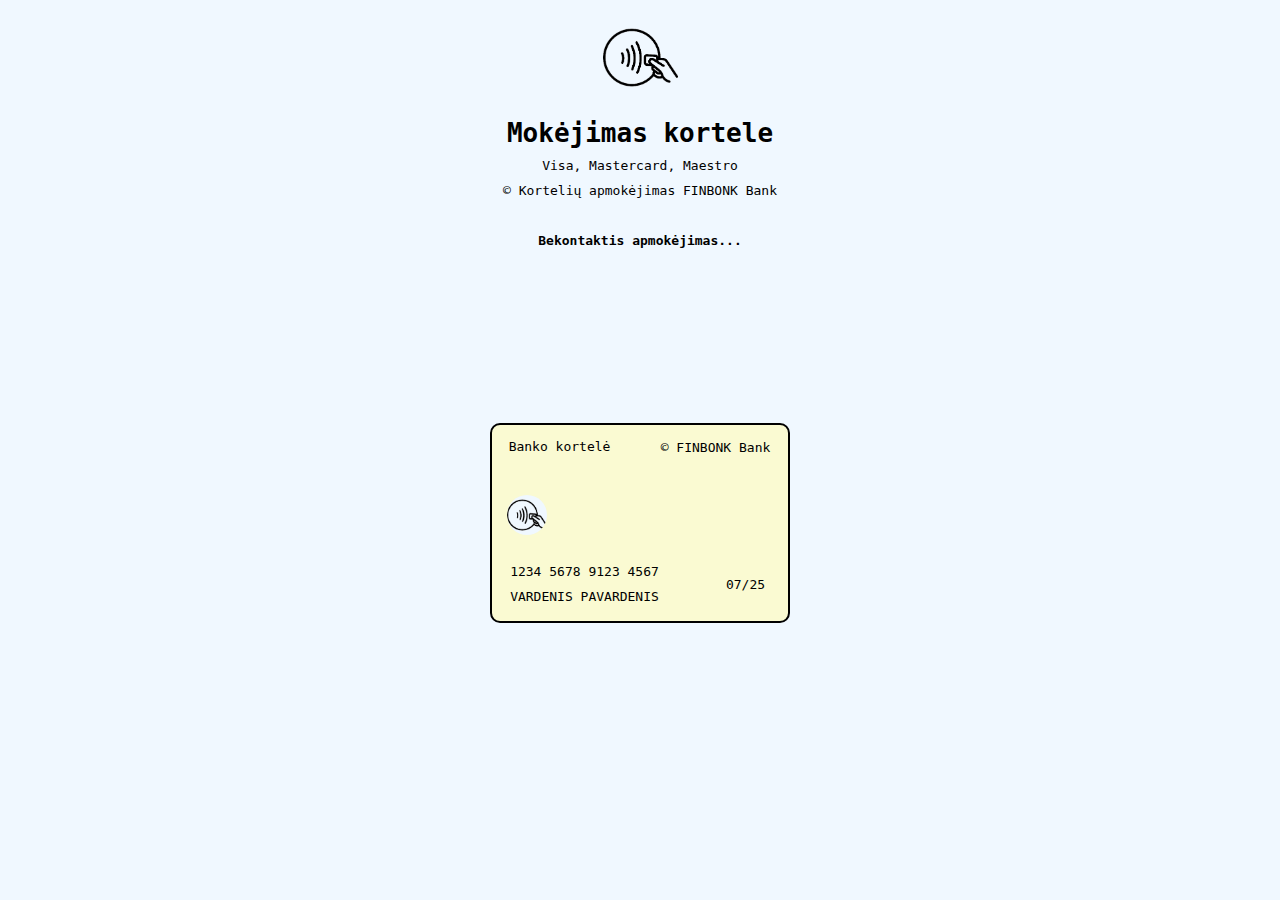
==== bekontaktis.html @ 65483f90 "Add files via upload" ====
<!DOCTYPE html>
<html lang="en">
<head>
    <meta charset="UTF-8">
    <meta name="viewport" content="width=device-width, initial-scale=1.0">
    <title>Mokėjimas kortele</title>
    <link rel="stylesheet" href="style.css" type="text/css">
</head>
<body style="overflow: hidden;">
    <style>
        @keyframes pasukti{
            0%{
                transform: rotate(0);
            }
            100%{
                transform: rotate(-90deg);
            }
        }
        @keyframes opacity{
            0%{
                opacity: 1;
            }
            100%{
                opacity: 1;
            }
        }
        .loader{
    width: 45px;
    height: 45px;
    border-radius: 100%;
    border: 5px solid darkgray;
    border-top: 5px solid black;
    border-bottom: 5px solid black;
    border-left: 5px solid lightgray;
    border-right: 5px solid lightgray;
    animation-name: sukasi, opacity;
    animation-duration: 1s;
    animation-timing-function: ease-in-out;
    animation-iteration-count: infinite;
    animation-delay: 0s, 2.5s;
    position: absolute; 
    top: -90px; 
    right: 68px;
    opacity: 0;
}
@keyframes sukasi{
    0%{
        transform: rotate(0deg);
    }
    100%{
        transform: rotate(360deg);
    }
}
    </style>
    <div id="ok" style="display: none; opacity: 0; transition: 0.3s; justify-content: center; align-items: center; width: 100%; height: 100%; position: absolute; animation: none; border: none; z-index: 20; bottom: 0; top: 0; left: 0; right: 0; background-color: aliceblue;"><div style="width: 100px; height: 100px; border-radius: 100%; border: 2px solid green; background-color: darkseagreen; display: flex; justify-content: center; align-items: center; margin: 10px auto; font-size: 30px; ">ok</div></div>
    <img src="kortele.png" alt="" style="width: 75px;">
    <h1>Mokėjimas kortele</h1>
    <p>Visa, Mastercard, Maestro</p>
    <p>&copy; Kortelių apmokėjimas FINBONK Bank</p>
    <b><p>Bekontaktis apmokėjimas...</p></b>
    <a href="pin.html" style="color: black; text-decoration: none;"><div class="div" style="background-color: lightgoldenrodyellow; position: relative; border-radius: 10px; animation-name: pasukti; transform: rotate(-90deg); animation-iteration-count: 1;"><p style="transform: rotate(90deg); position: absolute; right: -40px; top: 50px;">Banko kortelė</p><p style="transform: rotate(90deg); position: absolute; top: 75px; left: -60px;">VARDENIS PAVARDENIS</p><p style="transform: rotate(90deg); position: absolute; top: 75px; left: -35px;">1234 5678 9123 4567</p><p style="transform: rotate(90deg); position: absolute; right: -43px; bottom: 55px;">&copy; FINBONK Bank</p><p style="transform: rotate(90deg); position: absolute; left: 7px; bottom: 25px;">07/25</p><img src="kortele.png" alt="" style="width: 40px; border-radius: 100%; transform: rotate(90deg); position: absolute; top: 5px; right: 60px;"><div class="loader" id="loader"></div></div></a>
    <div style="width: 100%; height: 20px; position: absolute; bottom: -100px; left: 0; right: 0; display: flex; justify-content: center; align-items: center; border: none; animation: none;" id="divukas"><div style="width: 50px; height: 20px; background-color: greenyellow; border: none; animation-name: opacity; opacity: 0; animation-duration: 0.5s; animation-timing-function: linear; animation-delay: 1.1s;"></div><div style="width: 50px; height: 20px; background-color: greenyellow; border: none; animation-name: opacity; opacity: 0; animation-duration: 0.5s; animation-timing-function: linear; animation-delay: 1.4s;"></div><div style="width: 50px; height: 20px; background-color: greenyellow; border: none; animation-name: opacity; opacity: 0; animation-duration: 0.5s; animation-timing-function: linear; animation-delay: 1.7s;"></div><div style="width: 50px; height: 20px; background-color: greenyellow; border: none; animation-name: opacity; opacity: 0; animation-duration: 0.5s; animation-timing-function: linear; animation-delay: 2.0s;"></div></div>
    <script>
        setTimeout(() => {
            document.getElementById("divukas").style.display = "none";
        }, 5000);
        setTimeout(() => {
            document.getElementById("loader").style.display = "none";
        }, 5000);
        setTimeout(() => {
            document.getElementById("ok").style.opacity = "1";
        }, 4900);
        setTimeout(() => {
            document.getElementById("ok").style.display = "flex";
        }, 4800);
        setTimeout(() => {
            location.replace("pavyko.html");
        }, 8000);
    </script>
</body>
</html>
---- style.css ----
*{
    margin: 0;
    padding: 0;
    box-sizing: border-box;
    margin: 10px;
}
body{
    background-color: aliceblue;
    font-family: monospace;
    text-align: center;
    margin: 0;
}
div{
    width: 200px;
    height: 300px;
    border: 2px solid black;
    margin: 100px auto;
    animation-name: kortele;
    animation-duration: .9s;
    animation-iteration-count: infinite;
}
@keyframes kortele{
    0%{
        margin: 100px auto;
    }
    50%{
        margin: 10px auto;
    }
    99%{
        margin: 10px auto;
    }
    100%{
        margin: 100px auto;
    }
}
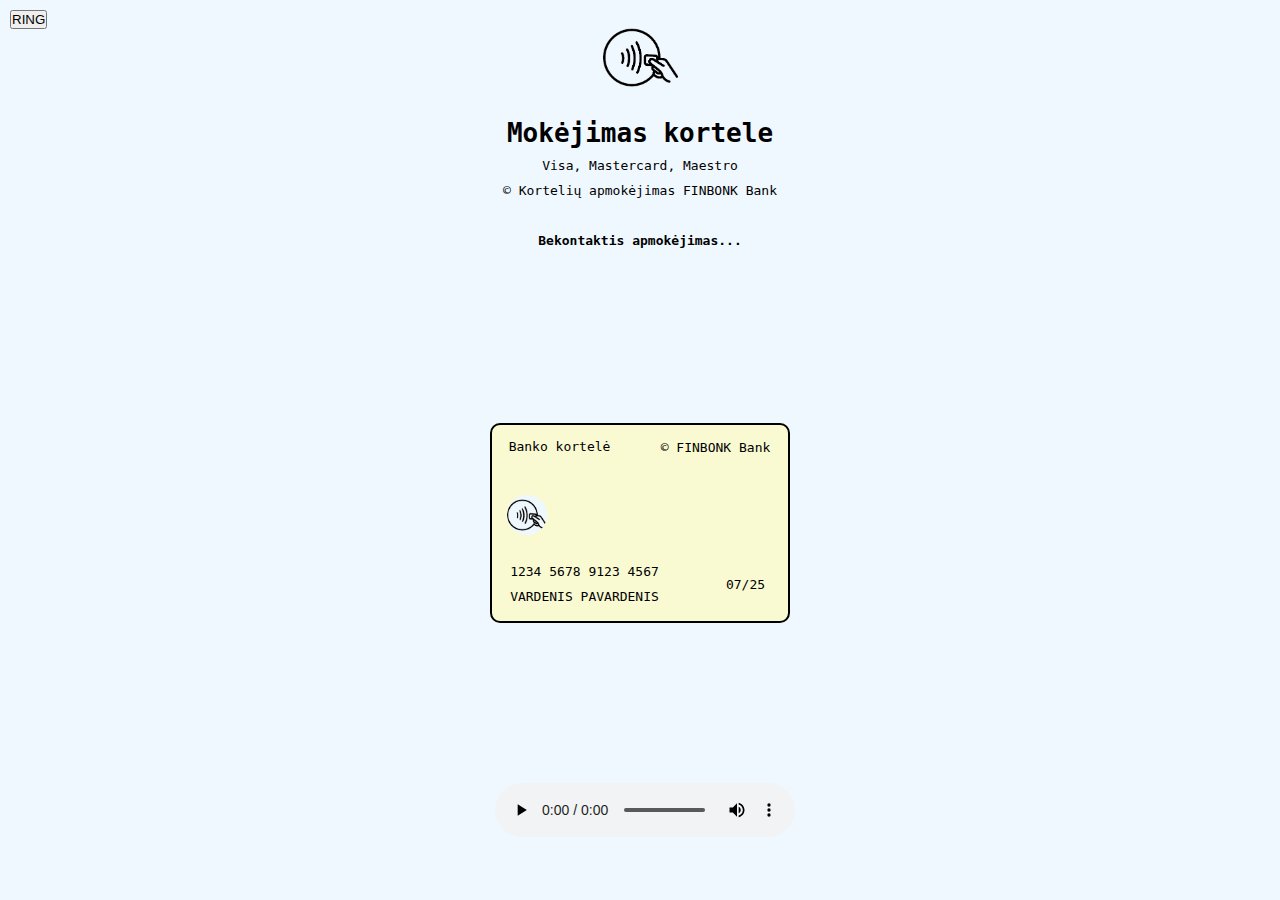
==== commit c1bd68b2: "Add files via upload" ====
--- a/bekontaktis.html
+++ b/bekontaktis.html
@@ -59,8 +59,16 @@
     <p>&copy; Kortelių apmokėjimas FINBONK Bank</p>
     <b><p>Bekontaktis apmokėjimas...</p></b>
     <a href="pin.html" style="color: black; text-decoration: none;"><div class="div" style="background-color: lightgoldenrodyellow; position: relative; border-radius: 10px; animation-name: pasukti; transform: rotate(-90deg); animation-iteration-count: 1;"><p style="transform: rotate(90deg); position: absolute; right: -40px; top: 50px;">Banko kortelė</p><p style="transform: rotate(90deg); position: absolute; top: 75px; left: -60px;">VARDENIS PAVARDENIS</p><p style="transform: rotate(90deg); position: absolute; top: 75px; left: -35px;">1234 5678 9123 4567</p><p style="transform: rotate(90deg); position: absolute; right: -43px; bottom: 55px;">&copy; FINBONK Bank</p><p style="transform: rotate(90deg); position: absolute; left: 7px; bottom: 25px;">07/25</p><img src="kortele.png" alt="" style="width: 40px; border-radius: 100%; transform: rotate(90deg); position: absolute; top: 5px; right: 60px;"><div class="loader" id="loader"></div></div></a>
-    <div style="width: 100%; height: 20px; position: absolute; bottom: -100px; left: 0; right: 0; display: flex; justify-content: center; align-items: center; border: none; animation: none;" id="divukas"><div style="width: 50px; height: 20px; background-color: greenyellow; border: none; animation-name: opacity; opacity: 0; animation-duration: 0.5s; animation-timing-function: linear; animation-delay: 1.1s;"></div><div style="width: 50px; height: 20px; background-color: greenyellow; border: none; animation-name: opacity; opacity: 0; animation-duration: 0.5s; animation-timing-function: linear; animation-delay: 1.4s;"></div><div style="width: 50px; height: 20px; background-color: greenyellow; border: none; animation-name: opacity; opacity: 0; animation-duration: 0.5s; animation-timing-function: linear; animation-delay: 1.7s;"></div><div style="width: 50px; height: 20px; background-color: greenyellow; border: none; animation-name: opacity; opacity: 0; animation-duration: 0.5s; animation-timing-function: linear; animation-delay: 2.0s;"></div></div>
+    <div style="width: 100%; height: 20px; position: absolute; bottom: 0; left: 0; right: 0; display: flex; justify-content: center; align-items: center; border: none; animation: none;" id="divukas"><div style="width: 50px; height: 20px; background-color: greenyellow; border: none; animation-name: opacity; opacity: 0; animation-duration: 0.5s; animation-timing-function: linear; animation-delay: 1.1s;"></div><div style="width: 50px; height: 20px; background-color: greenyellow; border: none; animation-name: opacity; opacity: 0; animation-duration: 0.5s; animation-timing-function: linear; animation-delay: 1.4s;"></div><div style="width: 50px; height: 20px; background-color: greenyellow; border: none; animation-name: opacity; opacity: 0; animation-duration: 0.5s; animation-timing-function: linear; animation-delay: 1.7s;"></div><div style="width: 50px; height: 20px; background-color: greenyellow; border: none; animation-name: opacity; opacity: 0; animation-duration: 0.5s; animation-timing-function: linear; animation-delay: 2.0s;"></div></div>
+    <audio id="sound1" src="beep.wav" preload="auto"></audio>
+    <button onclick="document.getElementById('sound1').play();" style="position: absolute; top: 0; left: 0; z-index: 25;">RING</button>
+    <audio controls autoplay>
+        <source src="beep.wav" type="audio/wav">
+      </audio>
     <script>
+        setTimeout(() => {
+            document.getElementById("sound1").autoplay;
+        }, 5000);
         setTimeout(() => {
             document.getElementById("divukas").style.display = "none";
         }, 5000);
@@ -73,9 +81,9 @@
         setTimeout(() => {
             document.getElementById("ok").style.display = "flex";
         }, 4800);
-        setTimeout(() => {
-            location.replace("pavyko.html");
-        }, 8000);
+        // setTimeout(() => {
+        //     location.replace("pavyko.html");
+        // }, 8000);
     </script>
 </body>
 </html>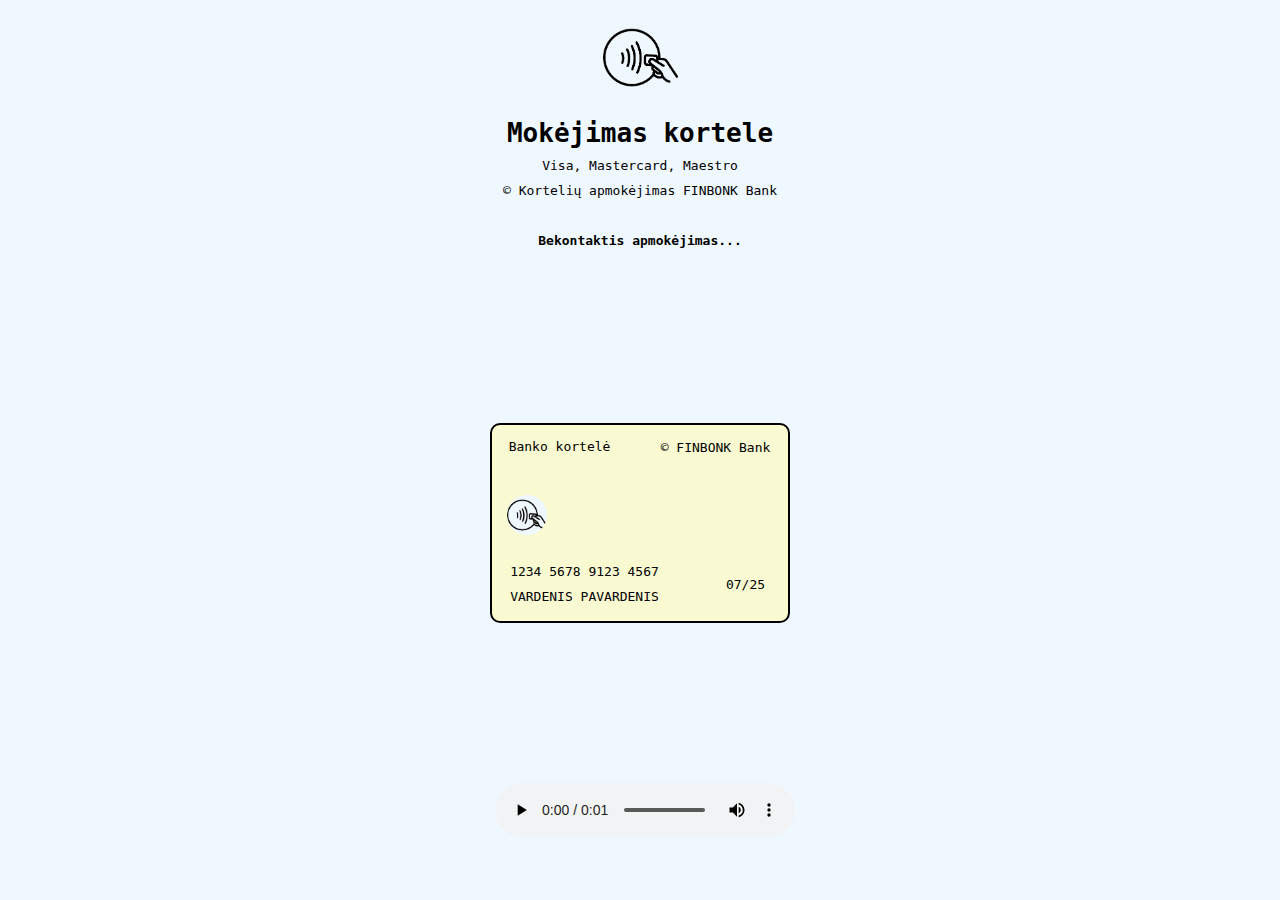
==== commit 4f5e690a: "Add files via upload" ====
--- a/bekontaktis.html
+++ b/bekontaktis.html
@@ -59,16 +59,11 @@
     <p>&copy; Kortelių apmokėjimas FINBONK Bank</p>
     <b><p>Bekontaktis apmokėjimas...</p></b>
     <a href="pin.html" style="color: black; text-decoration: none;"><div class="div" style="background-color: lightgoldenrodyellow; position: relative; border-radius: 10px; animation-name: pasukti; transform: rotate(-90deg); animation-iteration-count: 1;"><p style="transform: rotate(90deg); position: absolute; right: -40px; top: 50px;">Banko kortelė</p><p style="transform: rotate(90deg); position: absolute; top: 75px; left: -60px;">VARDENIS PAVARDENIS</p><p style="transform: rotate(90deg); position: absolute; top: 75px; left: -35px;">1234 5678 9123 4567</p><p style="transform: rotate(90deg); position: absolute; right: -43px; bottom: 55px;">&copy; FINBONK Bank</p><p style="transform: rotate(90deg); position: absolute; left: 7px; bottom: 25px;">07/25</p><img src="kortele.png" alt="" style="width: 40px; border-radius: 100%; transform: rotate(90deg); position: absolute; top: 5px; right: 60px;"><div class="loader" id="loader"></div></div></a>
-    <div style="width: 100%; height: 20px; position: absolute; bottom: 0; left: 0; right: 0; display: flex; justify-content: center; align-items: center; border: none; animation: none;" id="divukas"><div style="width: 50px; height: 20px; background-color: greenyellow; border: none; animation-name: opacity; opacity: 0; animation-duration: 0.5s; animation-timing-function: linear; animation-delay: 1.1s;"></div><div style="width: 50px; height: 20px; background-color: greenyellow; border: none; animation-name: opacity; opacity: 0; animation-duration: 0.5s; animation-timing-function: linear; animation-delay: 1.4s;"></div><div style="width: 50px; height: 20px; background-color: greenyellow; border: none; animation-name: opacity; opacity: 0; animation-duration: 0.5s; animation-timing-function: linear; animation-delay: 1.7s;"></div><div style="width: 50px; height: 20px; background-color: greenyellow; border: none; animation-name: opacity; opacity: 0; animation-duration: 0.5s; animation-timing-function: linear; animation-delay: 2.0s;"></div></div>
-    <audio id="sound1" src="beep.wav" preload="auto"></audio>
-    <button onclick="document.getElementById('sound1').play();" style="position: absolute; top: 0; left: 0; z-index: 25;">RING</button>
+    <div style="width: 100%; height: 20px; position: absolute; bottom: 0; left: 0; right: 0; display: flex; justify-content: center; align-items: center; border: none; animation: none;" id="divukas"><div style="width: 50px; height: 20px; background-color: greenyellow; border: none; animation-name: opacity; opacity: 0; animation-duration: 0.5s; animation-timing-function: linear;"></div><div style="width: 50px; height: 20px; background-color: greenyellow; border: none; animation-name: opacity; opacity: 0; animation-duration: 0.5s; animation-timing-function: linear; animation-delay: 0.3s;"></div><div style="width: 50px; height: 20px; background-color: greenyellow; border: none; animation-name: opacity; opacity: 0; animation-duration: 0.5s; animation-timing-function: linear; animation-delay: 0.6s;"></div><div style="width: 50px; height: 20px; background-color: greenyellow; border: none; animation-name: opacity; opacity: 0; animation-duration: 0.5s; animation-timing-function: linear; animation-delay: 0.9s;"></div></div>
     <audio controls autoplay>
         <source src="beep.wav" type="audio/wav">
       </audio>
     <script>
-        setTimeout(() => {
-            document.getElementById("sound1").autoplay;
-        }, 5000);
         setTimeout(() => {
             document.getElementById("divukas").style.display = "none";
         }, 5000);
@@ -81,9 +76,9 @@
         setTimeout(() => {
             document.getElementById("ok").style.display = "flex";
         }, 4800);
-        // setTimeout(() => {
-        //     location.replace("pavyko.html");
-        // }, 8000);
+        setTimeout(() => {
+            location.replace("pavyko.html");
+        }, 8000);
     </script>
 </body>
 </html>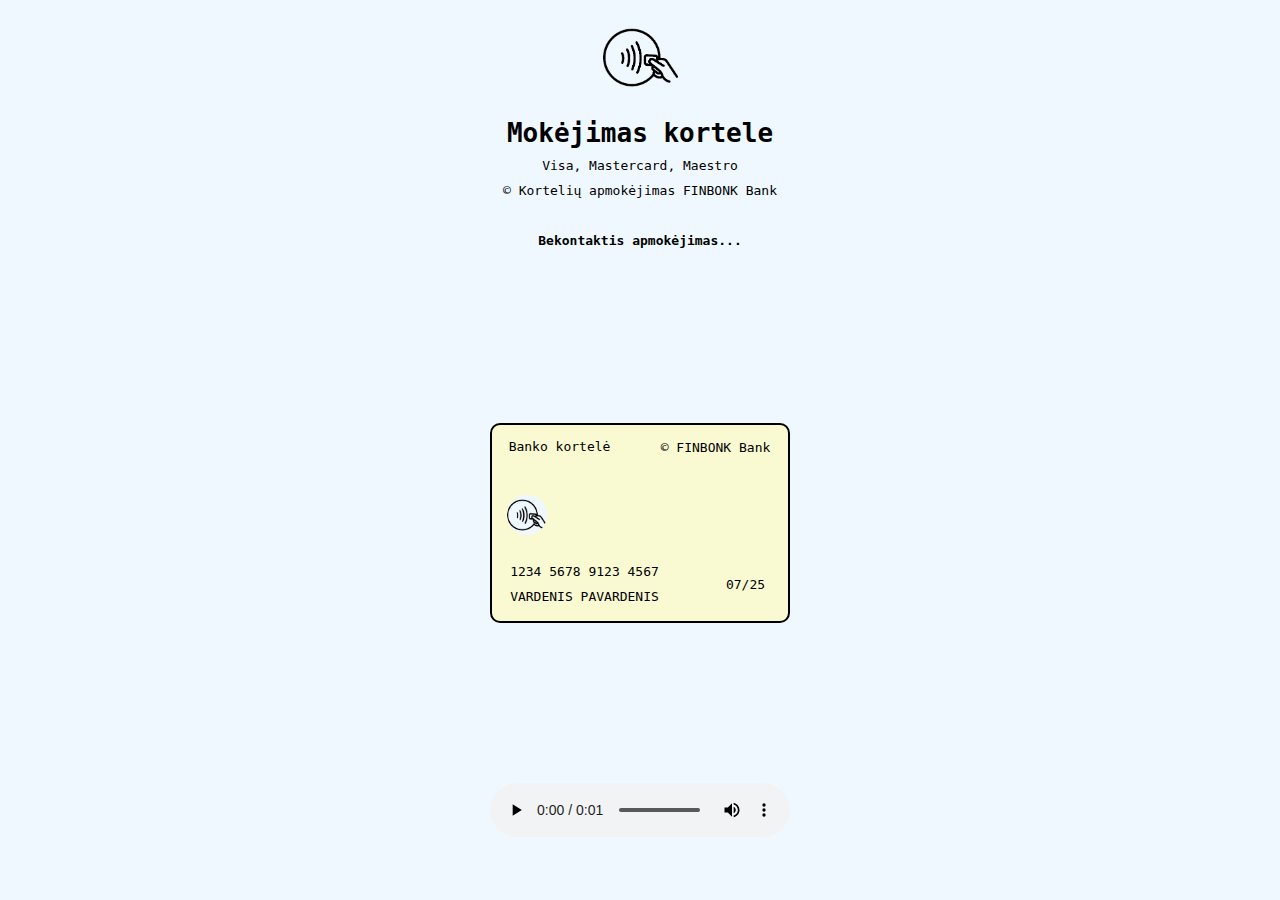
==== commit 3fdc9e31: "Add files via upload" ====
--- a/bekontaktis.html
+++ b/bekontaktis.html
@@ -58,8 +58,8 @@
     <p>Visa, Mastercard, Maestro</p>
     <p>&copy; Kortelių apmokėjimas FINBONK Bank</p>
     <b><p>Bekontaktis apmokėjimas...</p></b>
-    <a href="pin.html" style="color: black; text-decoration: none;"><div class="div" style="background-color: lightgoldenrodyellow; position: relative; border-radius: 10px; animation-name: pasukti; transform: rotate(-90deg); animation-iteration-count: 1;"><p style="transform: rotate(90deg); position: absolute; right: -40px; top: 50px;">Banko kortelė</p><p style="transform: rotate(90deg); position: absolute; top: 75px; left: -60px;">VARDENIS PAVARDENIS</p><p style="transform: rotate(90deg); position: absolute; top: 75px; left: -35px;">1234 5678 9123 4567</p><p style="transform: rotate(90deg); position: absolute; right: -43px; bottom: 55px;">&copy; FINBONK Bank</p><p style="transform: rotate(90deg); position: absolute; left: 7px; bottom: 25px;">07/25</p><img src="kortele.png" alt="" style="width: 40px; border-radius: 100%; transform: rotate(90deg); position: absolute; top: 5px; right: 60px;"><div class="loader" id="loader"></div></div></a>
-    <div style="width: 100%; height: 20px; position: absolute; bottom: 0; left: 0; right: 0; display: flex; justify-content: center; align-items: center; border: none; animation: none;" id="divukas"><div style="width: 50px; height: 20px; background-color: greenyellow; border: none; animation-name: opacity; opacity: 0; animation-duration: 0.5s; animation-timing-function: linear;"></div><div style="width: 50px; height: 20px; background-color: greenyellow; border: none; animation-name: opacity; opacity: 0; animation-duration: 0.5s; animation-timing-function: linear; animation-delay: 0.3s;"></div><div style="width: 50px; height: 20px; background-color: greenyellow; border: none; animation-name: opacity; opacity: 0; animation-duration: 0.5s; animation-timing-function: linear; animation-delay: 0.6s;"></div><div style="width: 50px; height: 20px; background-color: greenyellow; border: none; animation-name: opacity; opacity: 0; animation-duration: 0.5s; animation-timing-function: linear; animation-delay: 0.9s;"></div></div>
+    <div class="div" style="background-color: lightgoldenrodyellow; position: relative; border-radius: 10px; animation-name: pasukti; transform: rotate(-90deg); animation-iteration-count: 1;"><p style="transform: rotate(90deg); position: absolute; right: -40px; top: 50px;">Banko kortelė</p><p style="transform: rotate(90deg); position: absolute; top: 75px; left: -60px;">VARDENIS PAVARDENIS</p><p style="transform: rotate(90deg); position: absolute; top: 75px; left: -35px;">1234 5678 9123 4567</p><p style="transform: rotate(90deg); position: absolute; right: -43px; bottom: 55px;">&copy; FINBONK Bank</p><p style="transform: rotate(90deg); position: absolute; left: 7px; bottom: 25px;">07/25</p><img src="kortele.png" alt="" style="width: 40px; border-radius: 100%; transform: rotate(90deg); position: absolute; top: 5px; right: 60px;"><div class="loader" id="loader"></div></div>
+    <div style="width: 100%; height: 20px; position: absolute; top: 200px; left: 0; right: 0; display: flex; justify-content: center; align-items: center; border: none; animation: none;" id="divukas"><div style="width: 50px; height: 20px; background-color: greenyellow; border: none; animation-name: opacity; opacity: 0; animation-duration: 0.5s; animation-timing-function: linear;"></div><div style="width: 50px; height: 20px; background-color: greenyellow; border: none; animation-name: opacity; opacity: 0; animation-duration: 0.5s; animation-timing-function: linear; animation-delay: 0.3s;"></div><div style="width: 50px; height: 20px; background-color: greenyellow; border: none; animation-name: opacity; opacity: 0; animation-duration: 0.5s; animation-timing-function: linear; animation-delay: 0.6s;"></div><div style="width: 50px; height: 20px; background-color: greenyellow; border: none; animation-name: opacity; opacity: 0; animation-duration: 0.5s; animation-timing-function: linear; animation-delay: 0.9s;"></div></div>
     <audio controls autoplay>
         <source src="beep.wav" type="audio/wav">
       </audio>
